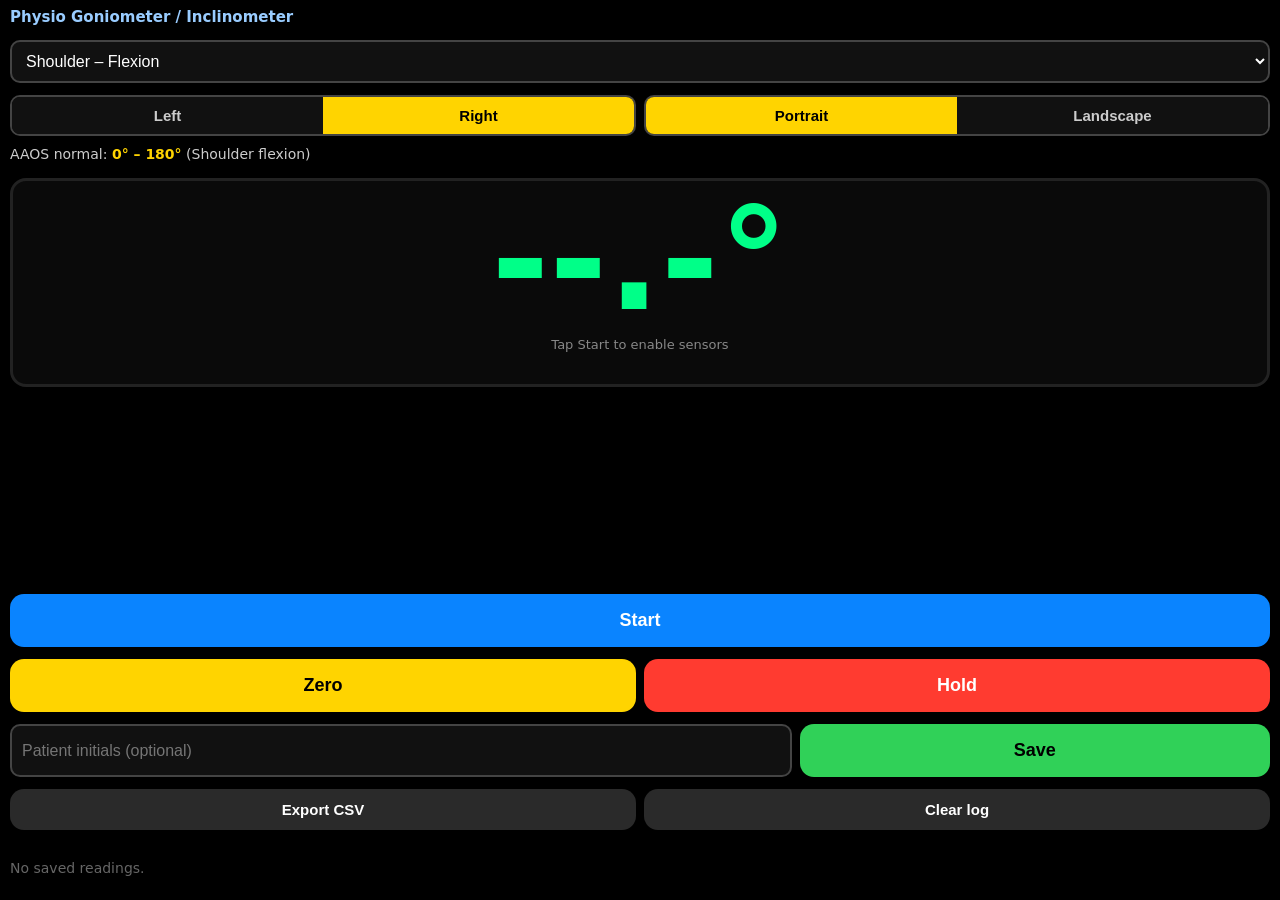
==== index.html @ 9138ecd1 "Add goniometer app and Pages workflow" ====
<!DOCTYPE html>
<html lang="en"><head>
<meta charset="utf-8">
<meta name="viewport" content="width=device-width,initial-scale=1,viewport-fit=cover,user-scalable=no">
<meta name="theme-color" content="#000000">
<meta name="apple-mobile-web-app-capable" content="yes">
<title>Physio Goniometer</title>
<style>
*{box-sizing:border-box;-webkit-tap-highlight-color:transparent}
body{margin:0;background:#000;color:#fff;font-family:system-ui,-apple-system,Segoe UI,Roboto,sans-serif;display:flex;flex-direction:column;min-height:100vh;padding:env(safe-area-inset-top) 10px calc(10px + env(safe-area-inset-bottom))}
h1{font-size:15px;margin:8px 0;color:#9cf;font-weight:600}
.row{display:flex;gap:8px;margin:6px 0}
select,input{flex:1;font-size:16px;padding:10px;background:#111;color:#fff;border:2px solid #444;border-radius:10px;min-width:0}
.seg{display:flex;flex:1;border:2px solid #444;border-radius:10px;overflow:hidden}
.seg button{flex:1;border:0;border-radius:0;margin:0;background:#111;color:#ccc;font-size:15px;padding:10px}
.seg button.on{background:#ffd400;color:#000;font-weight:700}
#ref{font-size:14px;color:#ccc;min-height:20px;margin:4px 0}
#ref b{color:#ffd400}
#readout{text-align:center;margin:8px 0;padding:10px;border-radius:16px;background:#0a0a0a;border:3px solid #222}
#readout.held{border-color:#ff4d4d}
#angle{font-size:min(28vw,140px);font-weight:800;font-variant-numeric:tabular-nums;line-height:1;color:#0f8}
#readout.held #angle{color:#ff6b6b}
#status{font-size:13px;color:#888;margin-top:6px}
#flag{font-size:14px;margin-top:4px;min-height:18px}
button{font-size:18px;font-weight:700;padding:16px 8px;border-radius:14px;border:0;flex:1;background:#2a2a2a;color:#fff}
button:active{filter:brightness(1.4)}
#start{background:#0a84ff}#zero{background:#ffd400;color:#000}#hold{background:#ff3b30}#save{background:#30d158;color:#000}
#log{margin-top:10px;font-size:14px}
#log table{width:100%;border-collapse:collapse}
#log td{border-bottom:1px solid #222;padding:6px 3px;vertical-align:middle}
#log td.a{font-weight:700;color:#0f8;white-space:nowrap}
.del{background:#400;color:#f88;padding:6px 10px;font-size:14px;flex:none}
.small{font-size:15px;padding:12px 6px}
.spacer{flex:1}
</style></head><body>
<h1>Physio Goniometer / Inclinometer</h1>
<div class="row"><select id="joint" aria-label="Joint and movement"></select></div>
<div class="row">
 <div class="seg" id="side"><button data-v="L">Left</button><button data-v="R" class="on">Right</button></div>
 <div class="seg" id="axis"><button data-v="portrait" class="on">Portrait</button><button data-v="landscape">Landscape</button></div>
</div>
<div id="ref"></div>
<div id="readout"><div id="angle">--.-°</div><div id="status">Tap Start to enable sensors</div><div id="flag"></div></div>
<div class="spacer"></div>
<div class="row"><button id="start">Start</button></div>
<div class="row"><button id="zero">Zero</button><button id="hold">Hold</button></div>
<div class="row"><input id="pt" placeholder="Patient initials (optional)" maxlength="8" autocapitalize="characters"><button id="save" style="flex:.6">Save</button></div>
<div class="row"><button class="small" id="csv">Export CSV</button><button class="small" id="clear">Clear log</button></div>
<div id="log"></div>
<script>
(function(){
"use strict";
// AAOS normal reference ranges (degrees)
var J=[
["Shoulder","Flexion",0,180],["Shoulder","Extension",0,60],["Shoulder","Abduction",0,180],
["Shoulder","Internal rotation",0,70],["Shoulder","External rotation",0,90],
["Elbow","Flexion",0,150],["Forearm","Pronation",0,80],["Forearm","Supination",0,80],
["Wrist","Flexion",0,80],["Wrist","Extension",0,70],["Wrist","Radial deviation",0,20],["Wrist","Ulnar deviation",0,30],
["Hip","Flexion",0,120],["Hip","Extension",0,30],["Hip","Abduction",0,45],["Hip","Adduction",0,30],
["Hip","Internal rotation",0,45],["Hip","External rotation",0,45],
["Knee","Flexion",0,135],["Knee","Extension",0,0],
["Ankle","Dorsiflexion",0,20],["Ankle","Plantarflexion",0,50],["Ankle","Inversion",0,35],["Ankle","Eversion",0,15],
["Cervical","Flexion",0,45],["Cervical","Extension",0,45],["Cervical","Lateral flexion",0,45],
["Lumbar","Flexion",0,60],["Lumbar","Extension",0,25],["Lumbar","Lateral flexion",0,25],
["Other","Free measurement",null,null]];
var $=function(id){return document.getElementById(id)};
var sel=$("joint");
J.forEach(function(j,i){var o=document.createElement("option");o.value=i;o.textContent=j[0]+" – "+j[1];sel.appendChild(o)});
var st={side:"R",axis:"portrait",raw:null,filt:null,zero:0,held:false,heldVal:null,running:false,last:0};
var ALPHA=0.15;
try{var p=JSON.parse(localStorage.getItem("gonio_prefs")||"{}");if(p.j!=null)sel.value=p.j;if(p.side)st.side=p.side;if(p.axis)st.axis=p.axis}catch(e){}
function prefs(){try{localStorage.setItem("gonio_prefs",JSON.stringify({j:sel.value,side:st.side,axis:st.axis}))}catch(e){}}
function seg(id,key){var el=$(id);[].forEach.call(el.children,function(b){b.classList.toggle("on",b.dataset.v===st[key]);
 b.onclick=function(){st[key]=b.dataset.v;[].forEach.call(el.children,function(x){x.classList.toggle("on",x===b)});
 if(key==="axis"){st.filt=null;st.zero=0;}prefs();render()}})}
seg("side","side");seg("axis","axis");
function cur(){return J[+sel.value]}
function showRef(){var j=cur();$("ref").innerHTML=j[2]==null?"Free measurement – no reference range":"AAOS normal: <b>"+j[2]+"° – "+j[3]+"°</b> ("+j[0]+" "+j[1].toLowerCase()+")"}
sel.onchange=function(){prefs();showRef();render()};showRef();
// Tilt angle in the plane relevant to how phone lies on limb.
// portrait: rotation about phone's X axis (beta); landscape: about Y axis (gamma) - computed from gravity vector for full 0-360 range.
function tilt(b,g){
 var br=b*Math.PI/180,gr=g*Math.PI/180;
 // gravity in device frame (ZXY intrinsic, alpha irrelevant)
 var gx=-Math.cos(br)*Math.sin(gr), gy=Math.sin(br), gz=Math.cos(br)*Math.cos(gr);
 var a= st.axis==="portrait" ? Math.atan2(gy,gz) : Math.atan2(-gx,gz);
 return a*180/Math.PI;
}
function wrap(a){while(a>180)a-=360;while(a<=-180)a+=360;return a}
function onOri(e){
 if(e.beta==null||e.gamma==null)return;
 var a=tilt(e.beta,e.gamma);st.raw=a;st.last=Date.now();
 if(st.filt==null)st.filt=a;else st.filt=wrap(st.filt+ALPHA*wrap(a-st.filt));
 if(!st.held)render();
}
function val(){if(st.held)return st.heldVal;if(st.filt==null)return null;return wrap(st.filt-st.zero)}
function render(){
 var v=val();
 $("angle").textContent=v==null?"--.-°":Math.abs(v).toFixed(1)+"°";
 $("readout").classList.toggle("held",st.held);
 $("hold").textContent=st.held?"Release":"Hold";
 var f="";var j=cur();
 if(v!=null&&j[2]!=null){var m=Math.abs(v);f=m<j[3]-5?"<span style='color:#ff9f0a'>Below normal (−"+(j[3]-m).toFixed(1)+"°)</span>":m>j[3]+5?"<span style='color:#64d2ff'>Above normal range</span>":"<span style='color:#0f8'>Within normal range</span>"}
 $("flag").innerHTML=f;
 if(st.running)$("status").textContent=(st.held?"HELD":"Live")+" · "+st.axis+" · "+(st.side==="L"?"Left":"Right")+(v!=null&&v<0?" · (−) direction":"");
}
$("start").onclick=function(){
 function go(){window.addEventListener("deviceorientation",onOri,true);st.running=true;$("start").textContent="Sensors on";$("start").style.background="#1c3d6b";
  $("status").textContent="Waiting for sensor data…";
  setTimeout(function(){if(!st.last)$("status").textContent="No sensor data. Needs a phone with motion sensors and HTTPS."},2500)}
 if(typeof DeviceOrientationEvent!=="undefined"&&typeof DeviceOrientationEvent.requestPermission==="function"){
  DeviceOrientationEvent.requestPermission().then(function(r){if(r==="granted")go();else $("status").textContent="Motion permission denied. Enable in Settings › Safari › Motion & Orientation."}).catch(function(err){$("status").textContent="Permission error: "+err})
 }else if(typeof DeviceOrientationEvent==="undefined"){$("status").textContent="DeviceOrientation not supported on this device."}else go();
};
$("zero").onclick=function(){if(st.filt==null)return;st.held=false;st.zero=st.filt;render();buzz()};
$("hold").onclick=function(){if(!st.held){var v=val();if(v==null)return;st.heldVal=v;st.held=true}else st.held=false;render();buzz()};
function buzz(){try{navigator.vibrate&&navigator.vibrate(30)}catch(e){}}
// Log
function load(){try{return JSON.parse(localStorage.getItem("gonio_log")||"[]")}catch(e){return[]}}
function store(l){localStorage.setItem("gonio_log",JSON.stringify(l))}
function esc(s){return String(s).replace(/[&<>"']/g,function(c){return{"&":"&amp;","<":"&lt;",">":"&gt;",'"':"&quot;","'":"&#39;"}[c]})}
function drawLog(){var l=load();if(!l.length){$("log").innerHTML="<p style='color:#666'>No saved readings.</p>";return}
 var h="<table>";l.slice().reverse().forEach(function(r){var d=new Date(r.t);
  h+="<tr><td>"+esc(d.toLocaleDateString())+" "+esc(d.toLocaleTimeString([], {hour:'2-digit',minute:'2-digit'}))+"<br><small>"+esc(r.pt||"—")+" · "+esc(r.side)+" "+esc(r.joint)+" "+esc(r.mov)+"</small></td><td class='a'>"+r.angle.toFixed(1)+"°</td><td><button class='del' data-id='"+r.id+"'>✕</button></td></tr>"});
 $("log").innerHTML=h+"</table>";
 [].forEach.call(document.querySelectorAll(".del"),function(b){b.onclick=function(){if(!confirm("Delete this reading?"))return;store(load().filter(function(r){return String(r.id)!==b.dataset.id}));drawLog()}})}
$("save").onclick=function(){var v=val();if(v==null){alert("No reading yet. Tap Start.");return}var j=cur();
 var l=load();l.push({id:Date.now(),t:new Date().toISOString(),pt:$("pt").value.trim().toUpperCase(),side:st.side==="L"?"Left":"Right",joint:j[0],mov:j[1],angle:Math.round(Math.abs(v)*10)/10,signed:Math.round(v*10)/10,axis:st.axis,normal:j[2]==null?"":j[2]+"-"+j[3]});
 store(l);drawLog();buzz()};
$("clear").onclick=function(){if(confirm("Delete ALL saved readings?")){store([]);drawLog()}};
$("csv").onclick=function(){var l=load();if(!l.length){alert("Log is empty.");return}
 var q=function(s){return'"'+String(s).replace(/"/g,'""')+'"'};
 var rows=[["Timestamp","Patient","Side","Joint","Movement","Angle_deg","Signed_deg","Axis","AAOS_normal_deg"]].concat(l.map(function(r){return[r.t,r.pt,r.side,r.joint,r.mov,r.angle,r.signed,r.axis,r.normal]}));
 var csv=rows.map(function(r){return r.map(q).join(",")}).join("\r\n");
 var blob=new Blob(["\ufeff"+csv],{type:"text/csv"});var name="goniometer_"+new Date().toISOString().slice(0,10)+".csv";
 try{var file=new File([blob],name,{type:"text/csv"});if(navigator.canShare&&navigator.canShare({files:[file]})){navigator.share({files:[file],title:name}).catch(function(){});return}}catch(e){}
 var a=document.createElement("a");a.href=URL.createObjectURL(blob);a.download=name;document.body.appendChild(a);a.click();setTimeout(function(){URL.revokeObjectURL(a.href);a.remove()},1000)};
drawLog();render();
// Offline: cache via service worker when served from a file named sw.js is not available in single-file mode; use Cache API from page instead.
if("caches" in window&&location.protocol==="https:"){caches.open("gonio-v1").then(function(c){c.add(location.href).catch(function(){})})}
if("serviceWorker" in navigator&&location.protocol==="https:"){navigator.serviceWorker.register("sw.js").catch(function(){})}
window.__gonio={st:st,val:val};
})();
</script>
</body></html>
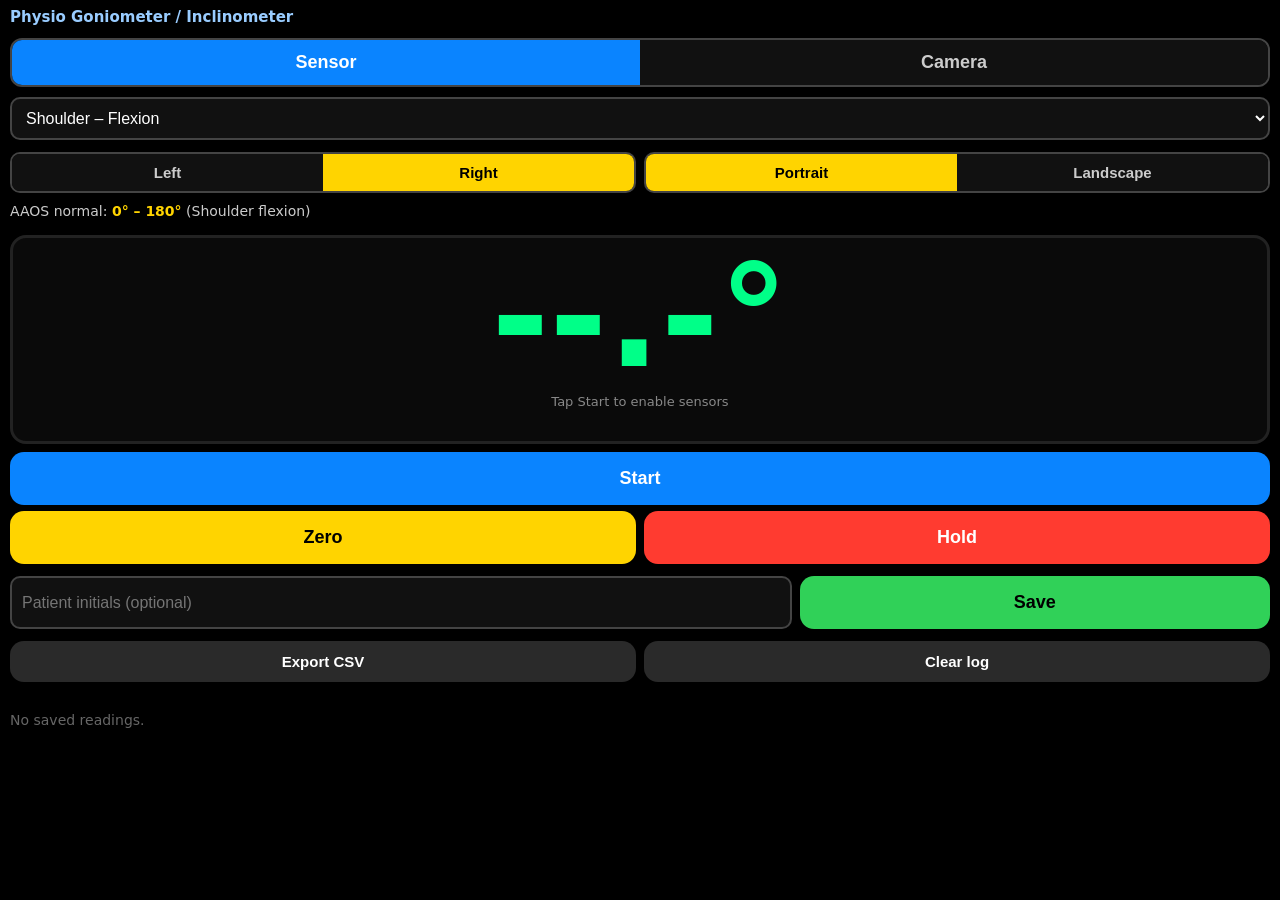
==== commit d7ea6aec: "Add Camera mode (3-point photo goniometry, loupe, PNG export, method in log/CSV)" ====
--- a/index.html
+++ b/index.html
@@ -32,18 +32,39 @@
 .del{background:#400;color:#f88;padding:6px 10px;font-size:14px;flex:none}
 .small{font-size:15px;padding:12px 6px}
 .spacer{flex:1}
+.tabs{display:flex;gap:0;border:2px solid #444;border-radius:12px;overflow:hidden;margin:4px 0}
+.tabs button{border-radius:0;background:#111;color:#ccc;padding:12px}
+.tabs button.on{background:#0a84ff;color:#fff}
+#camUI{display:none}
+#camWrap{position:relative;background:#0a0a0a;border:3px solid #222;border-radius:16px;overflow:hidden;touch-action:none}
+#video,#cv{width:100%;display:block}
+#cv{display:none;touch-action:none}
+#camAngle{text-align:center;font-size:min(16vw,72px);font-weight:800;color:#0f8;font-variant-numeric:tabular-nums}
+#camSub{text-align:center;font-size:14px;color:#aaa}
+#camHint{font-size:13px;color:#888;text-align:center;margin:4px 0}
 </style></head><body>
 <h1>Physio Goniometer / Inclinometer</h1>
+<div class="tabs" id="tabs"><button data-m="sensor" class="on">Sensor</button><button data-m="camera">Camera</button></div>
 <div class="row"><select id="joint" aria-label="Joint and movement"></select></div>
 <div class="row">
  <div class="seg" id="side"><button data-v="L">Left</button><button data-v="R" class="on">Right</button></div>
  <div class="seg" id="axis"><button data-v="portrait" class="on">Portrait</button><button data-v="landscape">Landscape</button></div>
 </div>
 <div id="ref"></div>
+<div id="sensorUI">
 <div id="readout"><div id="angle">--.-°</div><div id="status">Tap Start to enable sensors</div><div id="flag"></div></div>
 <div class="spacer"></div>
 <div class="row"><button id="start">Start</button></div>
 <div class="row"><button id="zero">Zero</button><button id="hold">Hold</button></div>
+</div>
+<div id="camUI">
+<div id="camAngle">--.-°</div><div id="camSub">Capture or load a photo, then tap 3 points</div><div id="flag2" style="text-align:center;font-size:14px;min-height:18px"></div>
+<div id="camWrap"><video id="video" playsinline muted autoplay></video><canvas id="cv"></canvas></div>
+<div id="camHint">1 proximal landmark · 2 joint axis · 3 distal landmark — drag to adjust</div>
+<div class="row"><button id="camLive" style="background:#0a84ff">Live camera</button><button id="camCap" style="background:#ffd400;color:#000">Capture</button></div>
+<div class="row"><button class="small" id="camFileBtn">Photo / Upload</button><input type="file" id="camFile" accept="image/*" capture="environment" hidden><button class="small" id="camReset">Reset points</button></div>
+<div class="row"><div class="seg" id="camConv"><button data-v="inc" class="on">Included</button><button data-v="sup">180 − angle</button></div><button class="small" id="camPng" style="flex:.7">PNG</button></div>
+</div>
 <div class="row"><input id="pt" placeholder="Patient initials (optional)" maxlength="8" autocapitalize="characters"><button id="save" style="flex:.6">Save</button></div>
 <div class="row"><button class="small" id="csv">Export CSV</button><button class="small" id="clear">Clear log</button></div>
 <div id="log"></div>
@@ -121,25 +142,85 @@
 function esc(s){return String(s).replace(/[&<>"']/g,function(c){return{"&":"&amp;","<":"&lt;",">":"&gt;",'"':"&quot;","'":"&#39;"}[c]})}
 function drawLog(){var l=load();if(!l.length){$("log").innerHTML="<p style='color:#666'>No saved readings.</p>";return}
  var h="<table>";l.slice().reverse().forEach(function(r){var d=new Date(r.t);
-  h+="<tr><td>"+esc(d.toLocaleDateString())+" "+esc(d.toLocaleTimeString([], {hour:'2-digit',minute:'2-digit'}))+"<br><small>"+esc(r.pt||"—")+" · "+esc(r.side)+" "+esc(r.joint)+" "+esc(r.mov)+"</small></td><td class='a'>"+r.angle.toFixed(1)+"°</td><td><button class='del' data-id='"+r.id+"'>✕</button></td></tr>"});
+  h+="<tr><td>"+esc(d.toLocaleDateString())+" "+esc(d.toLocaleTimeString([], {hour:'2-digit',minute:'2-digit'}))+"<br><small>"+esc(r.pt||"—")+" · "+esc(r.side)+" "+esc(r.joint)+" "+esc(r.mov)+(r.method==="camera"?" · 📷":"")+"</small></td><td class='a'>"+r.angle.toFixed(1)+"°</td><td><button class='del' data-id='"+r.id+"'>✕</button></td></tr>"});
  $("log").innerHTML=h+"</table>";
  [].forEach.call(document.querySelectorAll(".del"),function(b){b.onclick=function(){if(!confirm("Delete this reading?"))return;store(load().filter(function(r){return String(r.id)!==b.dataset.id}));drawLog()}})}
-$("save").onclick=function(){var v=val();if(v==null){alert("No reading yet. Tap Start.");return}var j=cur();
- var l=load();l.push({id:Date.now(),t:new Date().toISOString(),pt:$("pt").value.trim().toUpperCase(),side:st.side==="L"?"Left":"Right",joint:j[0],mov:j[1],angle:Math.round(Math.abs(v)*10)/10,signed:Math.round(v*10)/10,axis:st.axis,normal:j[2]==null?"":j[2]+"-"+j[3]});
+$("save").onclick=function(){var v=window.__mode==="camera"?window.__camVal():val();if(v==null){alert("No reading yet. Tap Start.");return}var j=cur();
+ var l=load();l.push({id:Date.now(),t:new Date().toISOString(),pt:$("pt").value.trim().toUpperCase(),side:st.side==="L"?"Left":"Right",joint:j[0],mov:j[1],angle:Math.round(Math.abs(v)*10)/10,signed:Math.round(v*10)/10,axis:window.__mode==="camera"?"":st.axis,method:window.__mode==="camera"?"camera":"sensor",normal:j[2]==null?"":j[2]+"-"+j[3]});
  store(l);drawLog();buzz()};
 $("clear").onclick=function(){if(confirm("Delete ALL saved readings?")){store([]);drawLog()}};
 $("csv").onclick=function(){var l=load();if(!l.length){alert("Log is empty.");return}
  var q=function(s){return'"'+String(s).replace(/"/g,'""')+'"'};
- var rows=[["Timestamp","Patient","Side","Joint","Movement","Angle_deg","Signed_deg","Axis","AAOS_normal_deg"]].concat(l.map(function(r){return[r.t,r.pt,r.side,r.joint,r.mov,r.angle,r.signed,r.axis,r.normal]}));
+ var rows=[["Timestamp","Patient","Side","Joint","Movement","Angle_deg","Signed_deg","Axis","Method","AAOS_normal_deg"]].concat(l.map(function(r){return[r.t,r.pt,r.side,r.joint,r.mov,r.angle,r.signed,r.axis,r.method||"sensor",r.normal]}));
  var csv=rows.map(function(r){return r.map(q).join(",")}).join("\r\n");
  var blob=new Blob(["\ufeff"+csv],{type:"text/csv"});var name="goniometer_"+new Date().toISOString().slice(0,10)+".csv";
  try{var file=new File([blob],name,{type:"text/csv"});if(navigator.canShare&&navigator.canShare({files:[file]})){navigator.share({files:[file],title:name}).catch(function(){});return}}catch(e){}
  var a=document.createElement("a");a.href=URL.createObjectURL(blob);a.download=name;document.body.appendChild(a);a.click();setTimeout(function(){URL.revokeObjectURL(a.href);a.remove()},1000)};
 drawLog();render();
 // Offline: cache via service worker when served from a file named sw.js is not available in single-file mode; use Cache API from page instead.
-if("caches" in window&&location.protocol==="https:"){caches.open("gonio-v1").then(function(c){c.add(location.href).catch(function(){})})}
+if("caches" in window&&location.protocol==="https:"){caches.open("gonio-v2").then(function(c){c.add(location.href).catch(function(){})})}
 if("serviceWorker" in navigator&&location.protocol==="https:"){navigator.serviceWorker.register("sw.js").catch(function(){})}
-window.__gonio={st:st,val:val};
+window.__gonio={st:st,val:val};window.__J=J;
+})();
+</script>
+
+<script>
+(function(){
+"use strict";
+var $=function(id){return document.getElementById(id)};
+window.__mode="sensor";
+var video=$("video"),cv=$("cv"),ctx=cv.getContext("2d"),img=null,pts=[],drag=-1,conv="inc",stream=null,loupe=null;
+[].forEach.call($("tabs").children,function(b){b.onclick=function(){window.__mode=b.dataset.m;
+ [].forEach.call($("tabs").children,function(x){x.classList.toggle("on",x===b)});
+ $("sensorUI").style.display=b.dataset.m==="sensor"?"":"none";$("camUI").style.display=b.dataset.m==="camera"?"block":"none";
+ $("axis").style.visibility=b.dataset.m==="camera"?"hidden":"";if(b.dataset.m!=="camera")stop();}});
+[].forEach.call($("camConv").children,function(b){b.onclick=function(){conv=b.dataset.v;[].forEach.call($("camConv").children,function(x){x.classList.toggle("on",x===b)});draw()}});
+function stop(){if(stream){stream.getTracks().forEach(function(t){t.stop()});stream=null}}
+$("camLive").onclick=function(){
+ if(!navigator.mediaDevices||!navigator.mediaDevices.getUserMedia){$("camSub").textContent="Live camera unavailable – use Photo / Upload";return}
+ navigator.mediaDevices.getUserMedia({video:{facingMode:{ideal:"environment"},width:{ideal:1920}},audio:false}).then(function(s){stop();stream=s;video.srcObject=s;video.style.display="block";cv.style.display="none";video.play();$("camSub").textContent="Aim, then tap Capture"})
+ .catch(function(e){$("camSub").textContent="Camera error: "+e.name+" – use Photo / Upload"})};
+$("camCap").onclick=function(){if(!stream||!video.videoWidth){$("camSub").textContent="Start Live camera first";return}
+ var c=document.createElement("canvas");c.width=video.videoWidth;c.height=video.videoHeight;c.getContext("2d").drawImage(video,0,0);
+ var im=new Image();im.onload=function(){setImg(im)};im.src=c.toDataURL("image/jpeg",.92);stop()};
+$("camFileBtn").onclick=function(){$("camFile").click()};
+$("camFile").onchange=function(e){var f=e.target.files[0];if(!f)return;var im=new Image();im.onload=function(){setImg(im)};im.src=URL.createObjectURL(f);e.target.value=""};
+$("camReset").onclick=function(){pts=[];draw()};
+function setImg(im){img=im;pts=[];cv.width=im.naturalWidth;cv.height=im.naturalHeight;video.style.display="none";cv.style.display="block";$("camSub").textContent="Tap: proximal, joint axis, distal";draw()}
+window.__camSetImg=setImg;
+function ang(){if(pts.length<3)return null;var a=pts[0],b=pts[1],c=pts[2];
+ var a1=Math.atan2(a.y-b.y,a.x-b.x),a2=Math.atan2(c.y-b.y,c.x-b.x);var d=Math.abs(a1-a2)*180/Math.PI;if(d>180)d=360-d;return d}
+window.__camVal=function(){var d=ang();if(d==null)return null;return conv==="inc"?d:180-d};
+window.__camPts=function(p){if(p)pts=p;draw();return pts};
+function draw(){if(!img)return;var W=cv.width,u=Math.max(W,cv.height)/400;
+ ctx.drawImage(img,0,0);ctx.lineCap="round";
+ if(pts.length>1){ctx.lineWidth=4*u;ctx.strokeStyle="#ffd400";ctx.beginPath();ctx.moveTo(pts[0].x,pts[0].y);ctx.lineTo(pts[1].x,pts[1].y);if(pts[2])ctx.lineTo(pts[2].x,pts[2].y);ctx.stroke()}
+ var d=ang();
+ if(d!=null){var b=pts[1],a1=Math.atan2(pts[0].y-b.y,pts[0].x-b.x),a2=Math.atan2(pts[2].y-b.y,pts[2].x-b.x),diff=a2-a1;
+  while(diff>Math.PI)diff-=2*Math.PI;while(diff<-Math.PI)diff+=2*Math.PI;
+  ctx.strokeStyle="#0f8";ctx.lineWidth=3*u;ctx.beginPath();ctx.arc(b.x,b.y,30*u,a1,a1+diff,diff<0);ctx.stroke();
+  var v=window.__camVal();ctx.font="bold "+(22*u)+"px system-ui";ctx.fillStyle="#000";ctx.strokeStyle="#000";ctx.lineWidth=5*u;
+  var t=v.toFixed(1)+"°",mid=a1+diff/2,tx=b.x+Math.cos(mid)*48*u-20*u,ty=b.y+Math.sin(mid)*48*u+8*u;ctx.strokeText(t,tx,ty);ctx.fillStyle="#0f8";ctx.fillText(t,tx,ty)}
+ pts.forEach(function(p,i){ctx.beginPath();ctx.arc(p.x,p.y,9*u,0,7);ctx.fillStyle=i===1?"#ff3b30":"#0a84ff";ctx.fill();ctx.lineWidth=2*u;ctx.strokeStyle="#fff";ctx.stroke();
+  ctx.fillStyle="#fff";ctx.font="bold "+(12*u)+"px system-ui";ctx.fillText(String(i+1),p.x-4*u,p.y+4*u)});
+ if(loupe){var R=70*u,z=3,lx=loupe.x<W/2?W-R-10*u:R+10*u,ly=R+10*u;
+  ctx.save();ctx.beginPath();ctx.arc(lx,ly,R,0,7);ctx.clip();ctx.drawImage(img,loupe.x-R/z,loupe.y-R/z,2*R/z,2*R/z,lx-R,ly-R,2*R,2*R);
+  ctx.strokeStyle="#ff3b30";ctx.lineWidth=1.5*u;ctx.beginPath();ctx.moveTo(lx-R,ly);ctx.lineTo(lx+R,ly);ctx.moveTo(lx,ly-R);ctx.lineTo(lx,ly+R);ctx.stroke();ctx.restore();
+  ctx.beginPath();ctx.arc(lx,ly,R,0,7);ctx.strokeStyle="#fff";ctx.lineWidth=3*u;ctx.stroke()}
+ $("camAngle").textContent=d==null?"--.-°":window.__camVal().toFixed(1)+"°";
+ $("camSub").textContent=d==null?(["Tap proximal landmark","Tap joint axis","Tap distal landmark"][pts.length]):"Included "+d.toFixed(1)+"° · 180−angle "+(180-d).toFixed(1)+"°";
+ var f="",sel=$("joint");if(d!=null&&window.__J){var j=window.__J[+sel.value];var m=window.__camVal();if(j[2]!=null)f=m<j[3]-5?"<span style='color:#ff9f0a'>Below normal (−"+(j[3]-m).toFixed(1)+"°)</span>":m>j[3]+5?"<span style='color:#64d2ff'>Above normal range</span>":"<span style='color:#0f8'>Within normal range</span>"}
+ $("flag2").innerHTML=f}
+$("joint").addEventListener("change",draw);
+function pos(e){var r=cv.getBoundingClientRect();return{x:(e.clientX-r.left)*cv.width/r.width,y:(e.clientY-r.top)*cv.height/r.height}}
+cv.addEventListener("pointerdown",function(e){if(!img)return;e.preventDefault();cv.setPointerCapture(e.pointerId);var p=pos(e),r=cv.getBoundingClientRect(),th=30*cv.width/r.width,best=-1,bd=th;
+ pts.forEach(function(q,i){var dd=Math.hypot(q.x-p.x,q.y-p.y);if(dd<bd){bd=dd;best=i}});
+ if(best<0&&pts.length<3){pts.push(p);best=pts.length-1}drag=best;if(drag>=0){pts[drag]=p;loupe=p}draw()});
+cv.addEventListener("pointermove",function(e){if(drag<0)return;e.preventDefault();var p=pos(e);pts[drag]=p;loupe=p;draw()});
+function up(){drag=-1;loupe=null;draw()}cv.addEventListener("pointerup",up);cv.addEventListener("pointercancel",up);
+$("camPng").onclick=function(){if(!img)return;loupe=null;draw();var sel=$("joint"),j=window.__J?window.__J[+sel.value]:["",""];
+ var a=document.createElement("a");a.download="goniometer_"+(j[0]+"_"+j[1]).replace(/\W+/g,"_")+"_"+new Date().toISOString().slice(0,19).replace(/:/g,"")+".png";
+ cv.toBlob(function(b){a.href=URL.createObjectURL(b);document.body.appendChild(a);a.click();setTimeout(function(){a.remove()},1000)},"image/png")};
 })();
 </script>
 </body></html>
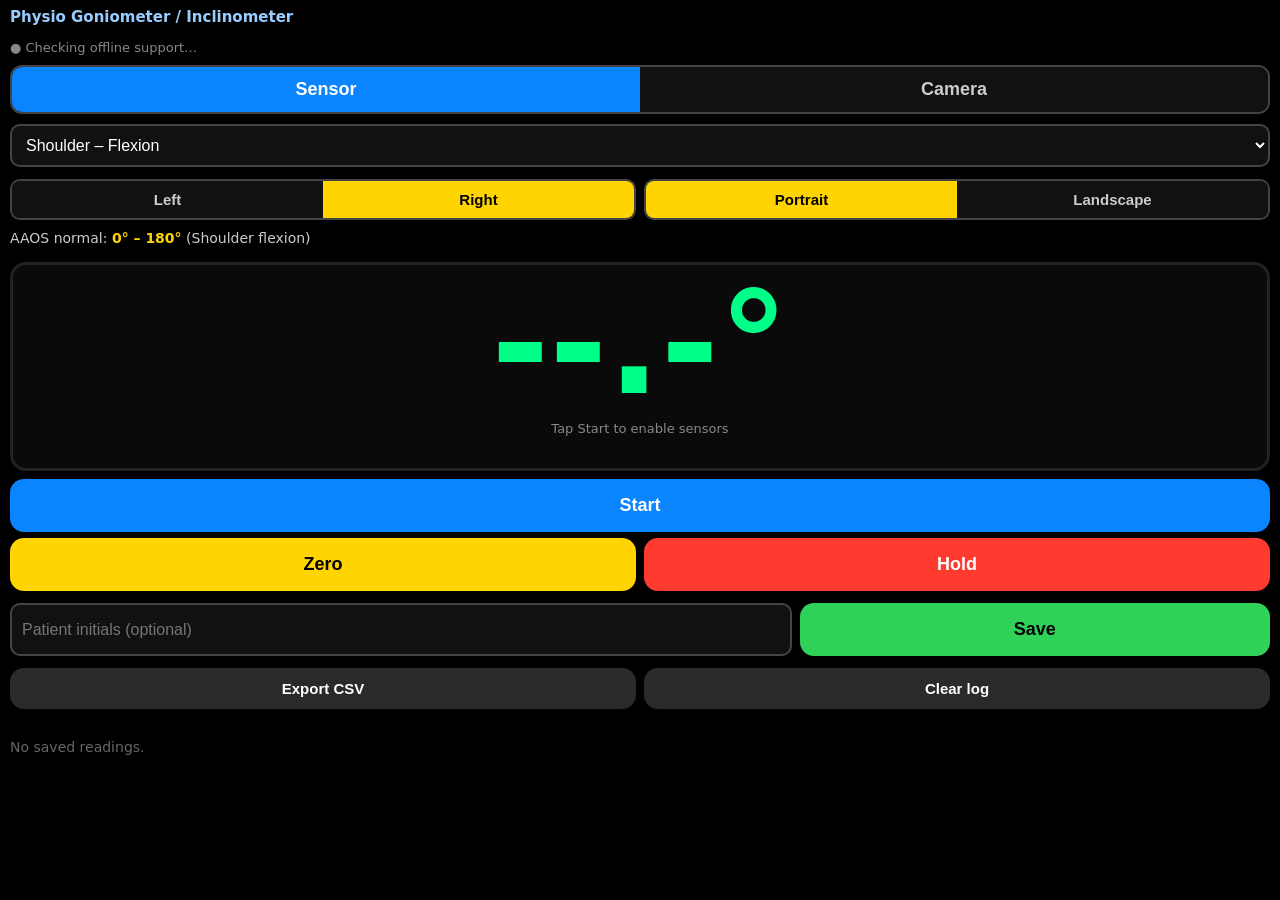
==== commit 4fcc08a0: "PWA: install button, offline indicator, camera SW and manifest" ====
--- a/index.html
+++ b/index.html
@@ -3,7 +3,13 @@
 <meta charset="utf-8">
 <meta name="viewport" content="width=device-width,initial-scale=1,viewport-fit=cover,user-scalable=no">
 <meta name="theme-color" content="#000000">
+<link rel="manifest" href="manifest.json">
+<link rel="icon" type="image/png" sizes="192x192" href="icon-192.png">
+<link rel="apple-touch-icon" href="apple-touch-icon.png">
 <meta name="apple-mobile-web-app-capable" content="yes">
+<meta name="mobile-web-app-capable" content="yes">
+<meta name="apple-mobile-web-app-status-bar-style" content="black">
+<meta name="apple-mobile-web-app-title" content="Goniometer">
 <title>Physio Goniometer</title>
 <style>
 *{box-sizing:border-box;-webkit-tap-highlight-color:transparent}
@@ -44,6 +50,11 @@
 #camHint{font-size:13px;color:#888;text-align:center;margin:4px 0}
 </style></head><body>
 <h1>Physio Goniometer / Inclinometer</h1>
+<div id="pwaBar" style="display:flex;gap:8px;align-items:center;margin:6px 0;font-size:13px">
+<span id="offState" style="flex:1;color:#888">● Checking offline support…</span>
+<button id="installBtn" style="display:none;flex:none;font-size:14px;padding:8px 12px;background:#0a84ff">Install app</button></div>
+<div id="iosHint" style="display:none;font-size:13px;background:#1c1c1e;border:1px solid #444;border-radius:10px;padding:8px;margin:4px 0">On iPhone: tap <b>Share</b> <span style="font-size:15px">⎋</span> then <b>Add to Home Screen</b> to install and use offline. <a href="#" id="iosX" style="color:#9cf">Dismiss</a></div>
+
 <div class="tabs" id="tabs"><button data-m="sensor" class="on">Sensor</button><button data-m="camera">Camera</button></div>
 <div class="row"><select id="joint" aria-label="Joint and movement"></select></div>
 <div class="row">
@@ -157,9 +168,6 @@
  try{var file=new File([blob],name,{type:"text/csv"});if(navigator.canShare&&navigator.canShare({files:[file]})){navigator.share({files:[file],title:name}).catch(function(){});return}}catch(e){}
  var a=document.createElement("a");a.href=URL.createObjectURL(blob);a.download=name;document.body.appendChild(a);a.click();setTimeout(function(){URL.revokeObjectURL(a.href);a.remove()},1000)};
 drawLog();render();
-// Offline: cache via service worker when served from a file named sw.js is not available in single-file mode; use Cache API from page instead.
-if("caches" in window&&location.protocol==="https:"){caches.open("gonio-v2").then(function(c){c.add(location.href).catch(function(){})})}
-if("serviceWorker" in navigator&&location.protocol==="https:"){navigator.serviceWorker.register("sw.js").catch(function(){})}
 window.__gonio={st:st,val:val};window.__J=J;
 })();
 </script>
@@ -223,4 +231,20 @@
  cv.toBlob(function(b){a.href=URL.createObjectURL(b);document.body.appendChild(a);a.click();setTimeout(function(){a.remove()},1000)},"image/png")};
 })();
 </script>
+<script>
+(function(){var st=document.getElementById("offState"),ib=document.getElementById("installBtn"),dp=null;
+function set(t,c){st.textContent="● "+t;st.style.color=c}
+function upd(){if(!navigator.onLine)set("Offline – running from cache","#ff9f0a")}
+window.addEventListener("online",function(){chk()});window.addEventListener("offline",upd);
+function chk(){if(!("serviceWorker" in navigator)||!window.isSecureContext){set("Offline mode needs HTTPS / a modern browser","#ff6b6b");return}
+ navigator.serviceWorker.ready.then(function(r){caches.keys().then(function(k){set(k.length?"Offline ready":"Preparing offline…",k.length?"#30d158":"#888");upd()})})}
+if("serviceWorker" in navigator&&window.isSecureContext){navigator.serviceWorker.register("sw.js",{scope:"./"}).then(function(){chk()}).catch(function(e){set("Offline setup failed: "+e.message,"#ff6b6b")})}else chk();
+window.addEventListener("beforeinstallprompt",function(e){e.preventDefault();dp=e;ib.style.display=""});
+ib.onclick=function(){if(!dp)return;dp.prompt();dp.userChoice.finally(function(){dp=null;ib.style.display="none"})};
+window.addEventListener("appinstalled",function(){ib.style.display="none"});
+var ios=/iphone|ipad|ipod/i.test(navigator.userAgent)||(navigator.platform==="MacIntel"&&navigator.maxTouchPoints>1),standalone=navigator.standalone||matchMedia("(display-mode: standalone)").matches;
+if(ios&&!standalone&&!localStorage.getItem("iosHintX"))document.getElementById("iosHint").style.display="";
+document.getElementById("iosX").onclick=function(e){e.preventDefault();localStorage.setItem("iosHintX","1");document.getElementById("iosHint").style.display="none"};
+})();
+</script>
 </body></html>
